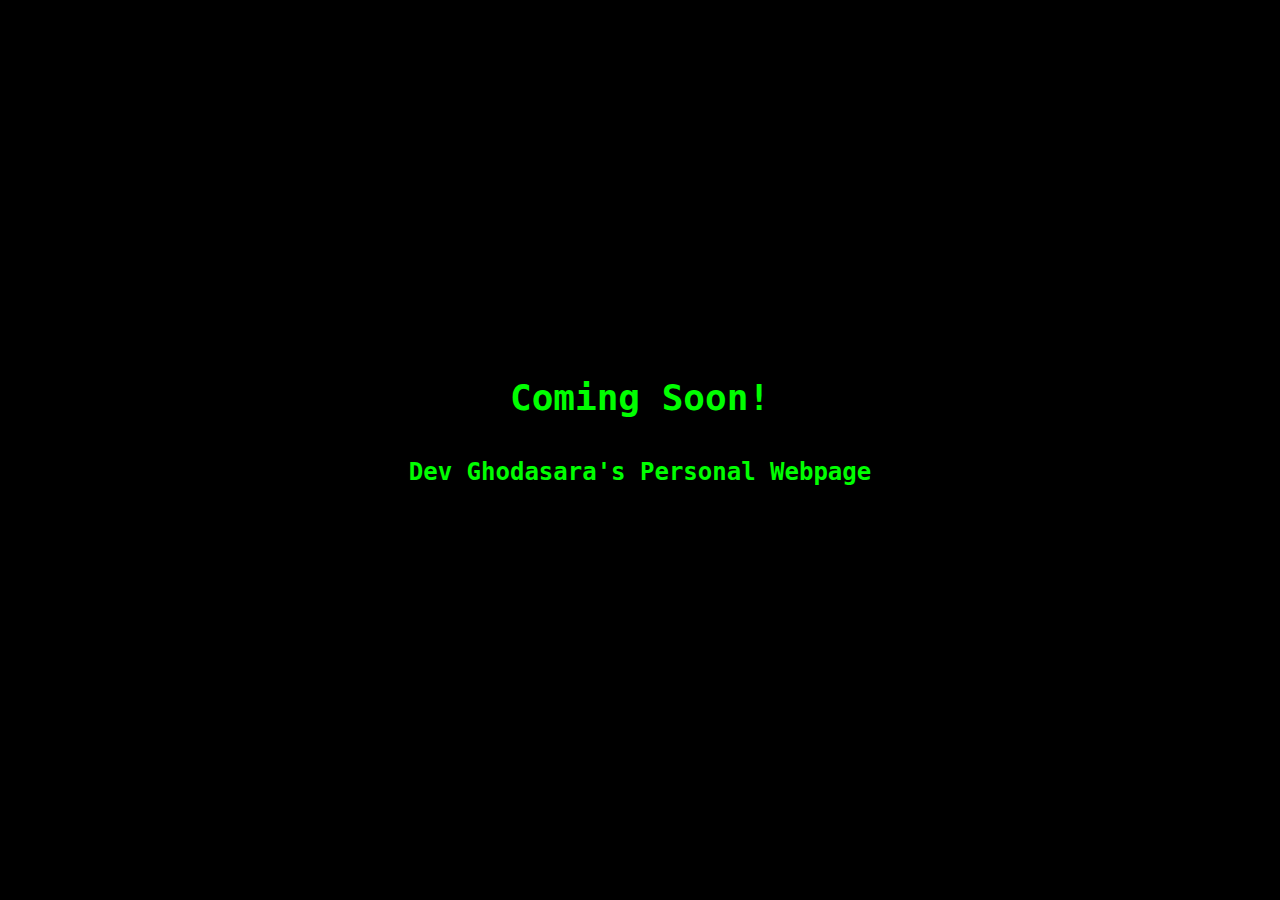
==== index.html @ 0b279d23 "Update index.html" ====
<!DOCTYPE html>
<html>
<head>
  <title>Website Coming Soon!</title>
  <style>
    /* CSS styling */

    /* Center the content vertically and horizontally */
    html, body {
      height: 100%;
      margin: 0;
      display: flex;
      flex-direction: column;
      justify-content: center;
      align-items: center;
      background-color: #000000;
      color: #ffffff;
      font-family: monospace;
    }
    
    /* Style the main heading */
    h1 {
      font-size: 36px;
      margin-bottom: 20px;
      text-align: center;
      color: #00ff00;
    }
    
    /* Style the subheading */
    h2 {
      font-size: 24px;
      margin-bottom: 40px;
      text-align: center;
      color: #00ff00;
    }
    
    /* Style the message */
    .message {
      text-align: center;
      font-size: 18px;
      opacity: 0;
      white-space: nowrap;
      overflow: hidden;
      border-right: 2px solid #ffffff;
      color: #ffffff;
    }
    
    /* Style the thought */
    .thought {
      font-family: 'Arial', sans-serif;
      font-size: 18px;
      font-weight: bold;
    }
    
    /* Style the author */
    .author {
      font-family: 'Arial', sans-serif;
      font-size: 14px;
      color: #999999;
    }
    
    /* Animation keyframes */
    @keyframes typing {
      0% {
        width: 0;
        color: #ffffff;
      }
      50% {
        color: #00ff00;
      }
      100% {
        width: 100%;
        color: #ffffff;
      }
    }

    @keyframes fade-in {
      0% {
        opacity: 0;
      }
      100% {
        opacity: 1;
      }
    }
  </style>
</head>
<body>
  <h1>Coming Soon!</h1>
  <h2>Dev Ghodasara's Personal Webpage</h2>
  <div class="message">
    <!-- The animated message will be displayed here -->
    Website under construction
  </div>

  <script>
    // Typing animation for the message
    const messageElement = document.querySelector('.message');
    const animatedMessage = "Thank you for your patience! My website is under construction.";
    let index = 0;
    let thoughts = [];
    let currentThoughtIndex = 0;

    function animateText() {
      messageElement.textContent = animatedMessage.slice(0, index);
      index++;
      if (index <= animatedMessage.length) {
        setTimeout(animateText, 50);
      } else {
        messageElement.style.borderRight = 'none';
        setTimeout(changeThought, 10000);
      }
    }

    setTimeout(() => {
      messageElement.style.opacity = '1';
      animateText();
    }, 2000);

    // Fetch a new set of thoughts from the API
    function fetchThoughts() {
      fetch('https://type.fit/api/quotes')
        .then(response => response.json())
        .then(data => {
          thoughts = data.map(quote => {
            const author = quote.author || 'Unknown';
            return { text: quote.text, author: author };
          });
          changeThought();
        })
        .catch(error => {
          console.log('Error:', error);
        });
    }

    // Change the displayed thought
    function changeThought() {
      const thoughtElement = document.createElement('p');
      thoughtElement.className = 'thought';
      thoughtElement.textContent = thoughts[currentThoughtIndex].text;

      const authorElement = document.createElement('p');
      authorElement.className = 'author';
      authorElement.textContent = `- ${thoughts[currentThoughtIndex].author}`;

      const quoteHeaderElement = document.createElement('p');
      quoteHeaderElement.textContent = 'Here are some inspirational thoughts:';
      quoteHeaderElement.className = 'quote-header';
      messageElement.innerHTML = ''; // Clear the message content
      messageElement.appendChild(quoteHeaderElement); // Add the quote header
      messageElement.appendChild(thoughtElement); // Add the thought
      messageElement.appendChild(authorElement); // Add the author's name

      thoughtElement.style.animation = 'simple-animation 1s ease-in-out';
      thoughtElement.style.opacity = '1';

      currentThoughtIndex = (currentThoughtIndex + 1) % thoughts.length;
      setTimeout(changeThought, 10000);
    }

    // Fetch initial thoughts
    fetchThoughts();
  </script>
</body>
</html>
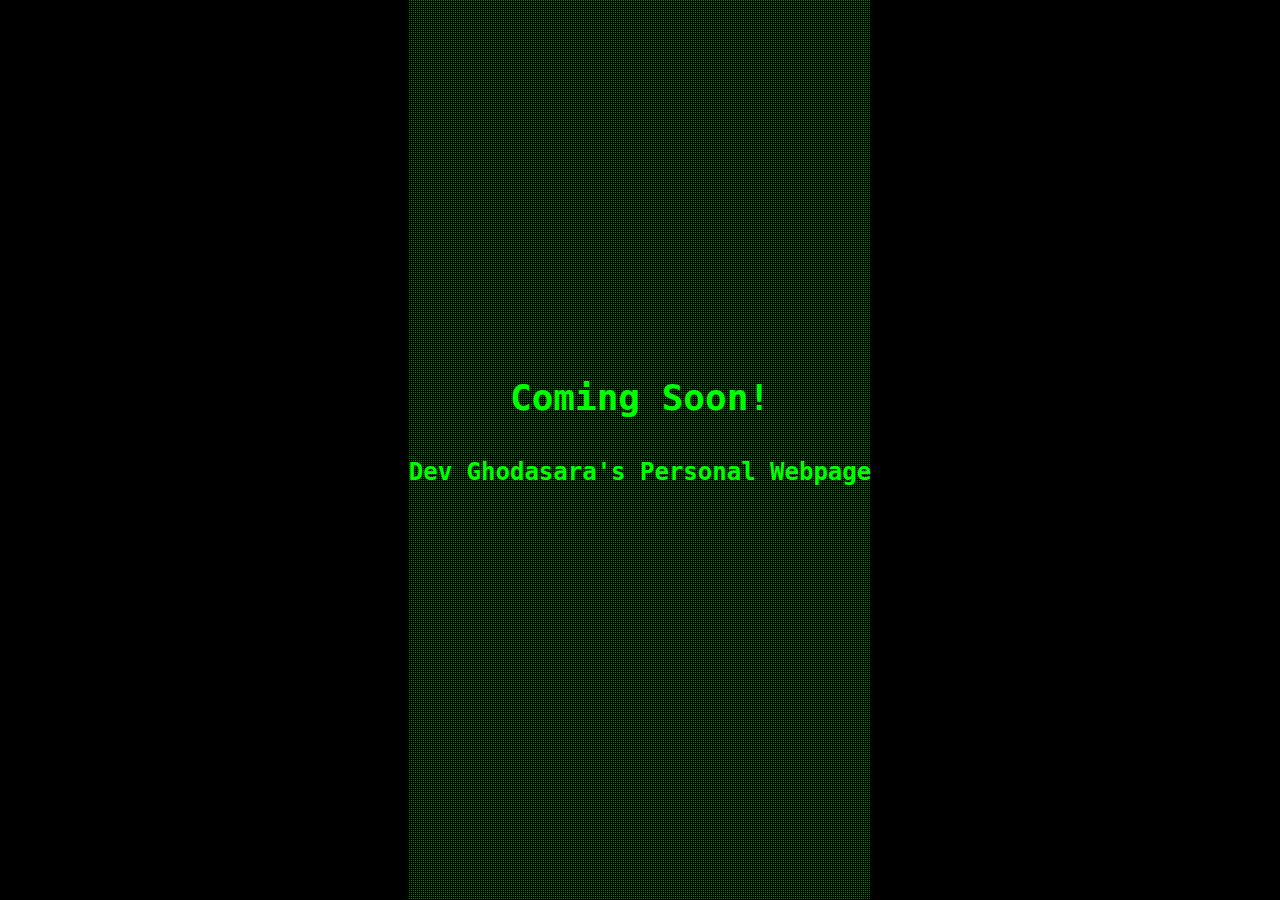
==== commit 1695a75a: "Update index.html" ====
--- a/index.html
+++ b/index.html
@@ -83,6 +83,22 @@
       }
     }
   </style>
+  <style>
+    /* Matrix-themed background */
+    body {
+      background-image: url("data:image/svg+xml;charset=utf-8,<svg xmlns='http://www.w3.org/2000/svg' width='2' height='2'><rect width='1' height='1' fill='green'/><rect x='1' y='1' width='1' height='1' fill='black'/></svg>");
+      animation: matrixAnimation 5s linear infinite;
+    }
+
+    @keyframes matrixAnimation {
+      0% {
+        background-position: 0 0;
+      }
+      100% {
+        background-position: 20px 20px; /* Adjust as needed */
+      }
+    }
+  </style>
 </head>
 <body>
   <h1>Coming Soon!</h1>
@@ -161,5 +177,4 @@
     fetchThoughts();
   </script>
 </body>
-</html>
-
+</html>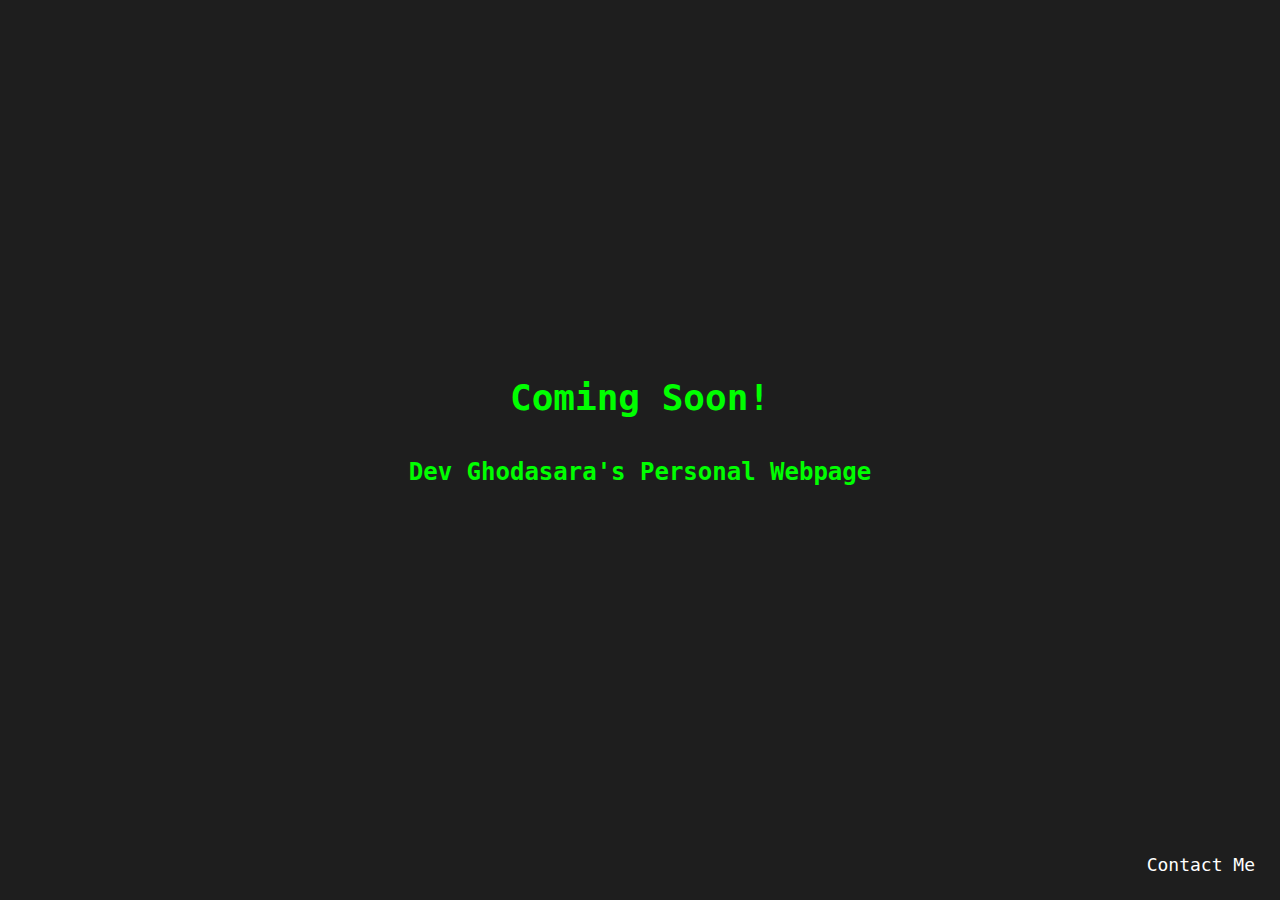
==== commit 8035cb72: "Add files via upload" ====
--- a/index.html
+++ b/index.html
@@ -13,7 +13,7 @@
       flex-direction: column;
       justify-content: center;
       align-items: center;
-      background-color: #000000;
+      background-color: #1e1e1e;
       color: #ffffff;
       font-family: monospace;
     }
@@ -58,6 +58,25 @@
       font-size: 14px;
       color: #999999;
     }
+
+    .contact {
+      position: absolute;
+      right: 25px;
+      bottom: 25px;
+      text-align: right;
+      font-size: 18px;
+    }
+
+    .contact a{;
+        display: inline-block;
+        color: #ffffff;
+        text-decoration: none;
+    }
+        
+    .contact a:hover{
+        color: #00ff00;
+        transform: scale(1.1);
+    }    
     
     /* Animation keyframes */
     @keyframes typing {
@@ -80,22 +99,6 @@
       }
       100% {
         opacity: 1;
-      }
-    }
-  </style>
-  <style>
-    /* Matrix-themed background */
-    body {
-      background-image: url("data:image/svg+xml;charset=utf-8,<svg xmlns='http://www.w3.org/2000/svg' width='2' height='2'><rect width='1' height='1' fill='green'/><rect x='1' y='1' width='1' height='1' fill='black'/></svg>");
-      animation: matrixAnimation 5s linear infinite;
-    }
-
-    @keyframes matrixAnimation {
-      0% {
-        background-position: 0 0;
-      }
-      100% {
-        background-position: 20px 20px; /* Adjust as needed */
       }
     }
   </style>
@@ -176,5 +179,9 @@
     // Fetch initial thoughts
     fetchThoughts();
   </script>
+  <div class="contact">
+      <a href="contact.html">Contact Me</a>
+  </div>
 </body>
-</html>+</html>
+
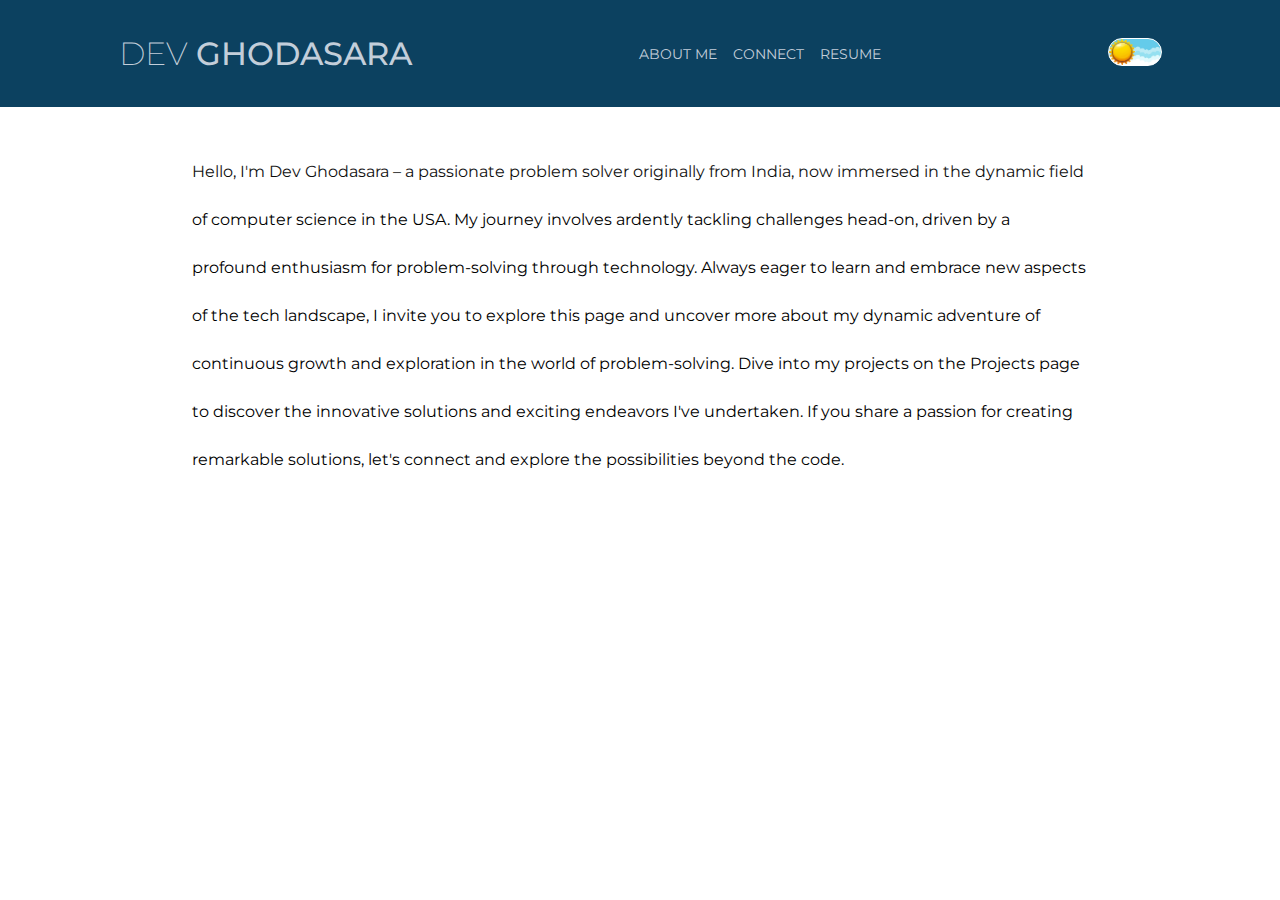
==== commit 77e3ef01: "first commit" ====
--- a/index.html
+++ b/index.html
@@ -1,187 +1,34 @@
 <!DOCTYPE html>
-<html>
+<html lang="en">
 <head>
-  <title>Website Coming Soon!</title>
-  <style>
-    /* CSS styling */
-
-    /* Center the content vertically and horizontally */
-    html, body {
-      height: 100%;
-      margin: 0;
-      display: flex;
-      flex-direction: column;
-      justify-content: center;
-      align-items: center;
-      background-color: #1e1e1e;
-      color: #ffffff;
-      font-family: monospace;
-    }
-    
-    /* Style the main heading */
-    h1 {
-      font-size: 36px;
-      margin-bottom: 20px;
-      text-align: center;
-      color: #00ff00;
-    }
-    
-    /* Style the subheading */
-    h2 {
-      font-size: 24px;
-      margin-bottom: 40px;
-      text-align: center;
-      color: #00ff00;
-    }
-    
-    /* Style the message */
-    .message {
-      text-align: center;
-      font-size: 18px;
-      opacity: 0;
-      white-space: nowrap;
-      overflow: hidden;
-      border-right: 2px solid #ffffff;
-      color: #ffffff;
-    }
-    
-    /* Style the thought */
-    .thought {
-      font-family: 'Arial', sans-serif;
-      font-size: 18px;
-      font-weight: bold;
-    }
-    
-    /* Style the author */
-    .author {
-      font-family: 'Arial', sans-serif;
-      font-size: 14px;
-      color: #999999;
-    }
-
-    .contact {
-      position: absolute;
-      right: 25px;
-      bottom: 25px;
-      text-align: right;
-      font-size: 18px;
-    }
-
-    .contact a{;
-        display: inline-block;
-        color: #ffffff;
-        text-decoration: none;
-    }
-        
-    .contact a:hover{
-        color: #00ff00;
-        transform: scale(1.1);
-    }    
-    
-    /* Animation keyframes */
-    @keyframes typing {
-      0% {
-        width: 0;
-        color: #ffffff;
-      }
-      50% {
-        color: #00ff00;
-      }
-      100% {
-        width: 100%;
-        color: #ffffff;
-      }
-    }
-
-    @keyframes fade-in {
-      0% {
-        opacity: 0;
-      }
-      100% {
-        opacity: 1;
-      }
-    }
-  </style>
+    <meta charset="UTF-8">
+    <meta name="viewport" content="width=device-width, initial-scale=1.0">
+    <link rel="stylesheet" href="styles.css">
+    <title>Dev Ghodasara</title>
 </head>
 <body>
-  <h1>Coming Soon!</h1>
-  <h2>Dev Ghodasara's Personal Webpage</h2>
-  <div class="message">
-    <!-- The animated message will be displayed here -->
-    Website under construction
-  </div>
-
-  <script>
-    // Typing animation for the message
-    const messageElement = document.querySelector('.message');
-    const animatedMessage = "Thank you for your patience! My website is under construction.";
-    let index = 0;
-    let thoughts = [];
-    let currentThoughtIndex = 0;
-
-    function animateText() {
-      messageElement.textContent = animatedMessage.slice(0, index);
-      index++;
-      if (index <= animatedMessage.length) {
-        setTimeout(animateText, 50);
-      } else {
-        messageElement.style.borderRight = 'none';
-        setTimeout(changeThought, 10000);
-      }
-    }
-
-    setTimeout(() => {
-      messageElement.style.opacity = '1';
-      animateText();
-    }, 2000);
-
-    // Fetch a new set of thoughts from the API
-    function fetchThoughts() {
-      fetch('https://type.fit/api/quotes')
-        .then(response => response.json())
-        .then(data => {
-          thoughts = data.map(quote => {
-            const author = quote.author || 'Unknown';
-            return { text: quote.text, author: author };
-          });
-          changeThought();
-        })
-        .catch(error => {
-          console.log('Error:', error);
-        });
-    }
-
-    // Change the displayed thought
-    function changeThought() {
-      const thoughtElement = document.createElement('p');
-      thoughtElement.className = 'thought';
-      thoughtElement.textContent = thoughts[currentThoughtIndex].text;
-
-      const authorElement = document.createElement('p');
-      authorElement.className = 'author';
-      authorElement.textContent = `- ${thoughts[currentThoughtIndex].author}`;
-
-      const quoteHeaderElement = document.createElement('p');
-      quoteHeaderElement.textContent = 'Here are some inspirational thoughts:';
-      quoteHeaderElement.className = 'quote-header';
-      messageElement.innerHTML = ''; // Clear the message content
-      messageElement.appendChild(quoteHeaderElement); // Add the quote header
-      messageElement.appendChild(thoughtElement); // Add the thought
-      messageElement.appendChild(authorElement); // Add the author's name
-
-      thoughtElement.style.animation = 'simple-animation 1s ease-in-out';
-      thoughtElement.style.opacity = '1';
-
-      currentThoughtIndex = (currentThoughtIndex + 1) % thoughts.length;
-      setTimeout(changeThought, 10000);
-    }
-
-    // Fetch initial thoughts
-    fetchThoughts();
-  </script>
-  <div class="contact">
-      <a href="contact.html">Contact Me</a>
-  </div>
+    <header>
+         <a href="index.html" id="website-name">
+            <h1><span style="font-weight: 200">DEV </span><span style="font-weight: 500">GHODASARA</span></h1>
+        </a>
+        <button class="toggle-menu" onclick="displayMenu()" aria-label="Menu">&#9776;</button>
+        <nav class="sections">
+            <ul>
+                <li><a href="index.html">About me</a></li>
+                <li><a href="connect.html">Connect</a></li>
+                <li><a href="resume.html">Resume</a><li>
+            </ul>
+        </nav>
+        <div class="theme-toggle">
+            <input type="checkbox" id="themeSwitch" aria-lable="Toggle Theme">
+            <label for="themeSwitch" class="toggle-label">
+                <span class="toggle-handle"></span>
+            </label>
+        </div>
+    </header>
+    <main>
+        <p id="my-intro" > Hello, I'm Dev Ghodasara – a passionate problem solver originally from India, now immersed in the dynamic field of computer science in the USA. My journey involves ardently tackling challenges head-on, driven by a profound enthusiasm for problem-solving through technology. Always eager to learn and embrace new aspects of the tech landscape, I invite you to explore this page and uncover more about my dynamic adventure of continuous growth and exploration in the world of problem-solving. Dive into my projects on the Projects page to discover the innovative solutions and exciting endeavors I've undertaken. If you share a passion for creating remarkable solutions, let's connect and explore the possibilities beyond the code.</p>
+    </main>
+    <script src="script.js"></script>
 </body>
 </html>
-
--- a/styles.css
+++ b/styles.css
@@ -0,0 +1,185 @@
+@import url('https://fonts.googleapis.com/css2?family=Montserrat:ital,wght@0,100;0,200;0,300;0,400;0,500;0,600;0,700;0,800;0,900;1,100;1,200;1,300;1,400;1,500;1,600;1,700;1,800;1,900&display=swap');
+
+body {
+    background-color: white;
+    color: black;
+    transition: background-color 0.5s, color 0.5s;
+    font-family: Montserrat;
+    margin: 0;
+    padding: 0;
+
+}
+/*#0C4160, #C3CEDA, #071330, #738FA7*/
+body.dark-mode {
+    background-color: #071330;
+    color: #738FA7;
+}
+
+header {
+    position: sticky;
+    top: 0;
+    padding: 1vw 1vh 1vw 1vh;
+    display: flex;
+    flex-wrap: wrap;
+    justify-content: space-around;
+    font-family: Montserrat;
+    align-items: center;
+    background-color: #0C4160;
+    color: #C3CEDA;
+    box-shadow: 0px 25px 40px 10px white;
+}
+
+.dark-mode header {
+    box-shadow:  0px 25px 40px 10px #071330;
+}
+
+@media screen and (min-width: 701px) {
+    .toggle-menu {
+        display: none;
+    }
+}
+
+@media screen and (max-width: 700px) {
+    .sections {
+        display: none;
+    }
+
+    .sections.show {
+        display: block;
+    }
+
+    .theme-toggle {
+        display: none;
+    }
+
+    .theme-toggle.show{
+        display: flex;
+        align-items: center;
+    }
+
+    .toggle-menu {
+        border: 2px;
+        background-color: inherit;
+        color: inherit;
+        font-size: 30px;
+    }
+
+}
+
+#website-name {
+    text-decoration: none;
+    color: inherit;
+}
+
+.sections ul {
+    list-style-type: none;
+    margin: 0;
+    padding: 0;
+}
+
+.sections li {
+    float: left;
+}
+
+.sections a {
+    display: block;
+    padding: 8px;
+    text-decoration: none;
+    font-size: 14px;
+    color: inherit;
+    text-transform: uppercase;
+    position: relative;
+}
+
+.sections a::after {
+    content: '';
+    position: absolute;
+    bottom: 0px;
+    left: 50%; /* Start the underline from the middle */
+    width: 0; /* Initially, the underline has no width */
+    height: 1px; /* Height of the underline */
+    background-color:#C3CEDA ; /* Color of the underline */
+    transition: width 0.3s ease, left 0.3s ease; /* Transition for width and left properties */
+}
+
+.sections a:hover::after {
+    width: 100%; 
+    left: 0; 
+}
+
+.theme-toggle input {
+    display: none;
+}
+
+.toggle-label {
+    display: block;
+    position: relative;
+    cursor: pointer;
+}
+
+.toggle-handle {
+
+    display: inline-block;
+    height: 26px;
+    width: 52px;
+    background-image: url("Images/day sky.jpeg");
+    background-size: cover;
+    transition: 0.4s;
+    border-radius: 34px;
+    border: 1px solid white;
+}
+
+.toggle-handle::before {
+   
+    position: absolute;
+    content: "";
+    height: 26px;
+    width: 26px;
+    margin: auto;
+    background-image: url("Images/sun.png");
+    background-size: cover;
+    transition: 0.4s;
+    border-radius: 50%;
+}
+
+.theme-toggle input:checked + .toggle-label .toggle-handle {
+    background-image: url("Images/night sky.jpeg");
+}
+
+.theme-toggle input:checked + .toggle-label .toggle-handle:before {
+    background-image: url("Images/moon.png");
+    transform: translateX(26px);
+}
+
+#my-intro {
+    padding: 25px 15vw 25px 15vw;
+    line-height: 3;
+}
+
+
+.pdf-container {
+    width: 100%;
+    height: 100vh;
+}
+
+.download-resume-button {
+    position: absolute;
+    bottom: 40px;
+    right: 40px;
+    display: inline-block;
+    padding: 10px;
+    background-color: #ffffff;
+    border-radius: 100px;
+    border: none;
+    cursor: pointer;
+    transition: background-size 0.3s;
+}
+
+.download-resume-button img {
+    width: 40px;
+    height: 40px;
+}
+
+.download-resume-button:hover {
+    background-color: #D3D3D3;
+}
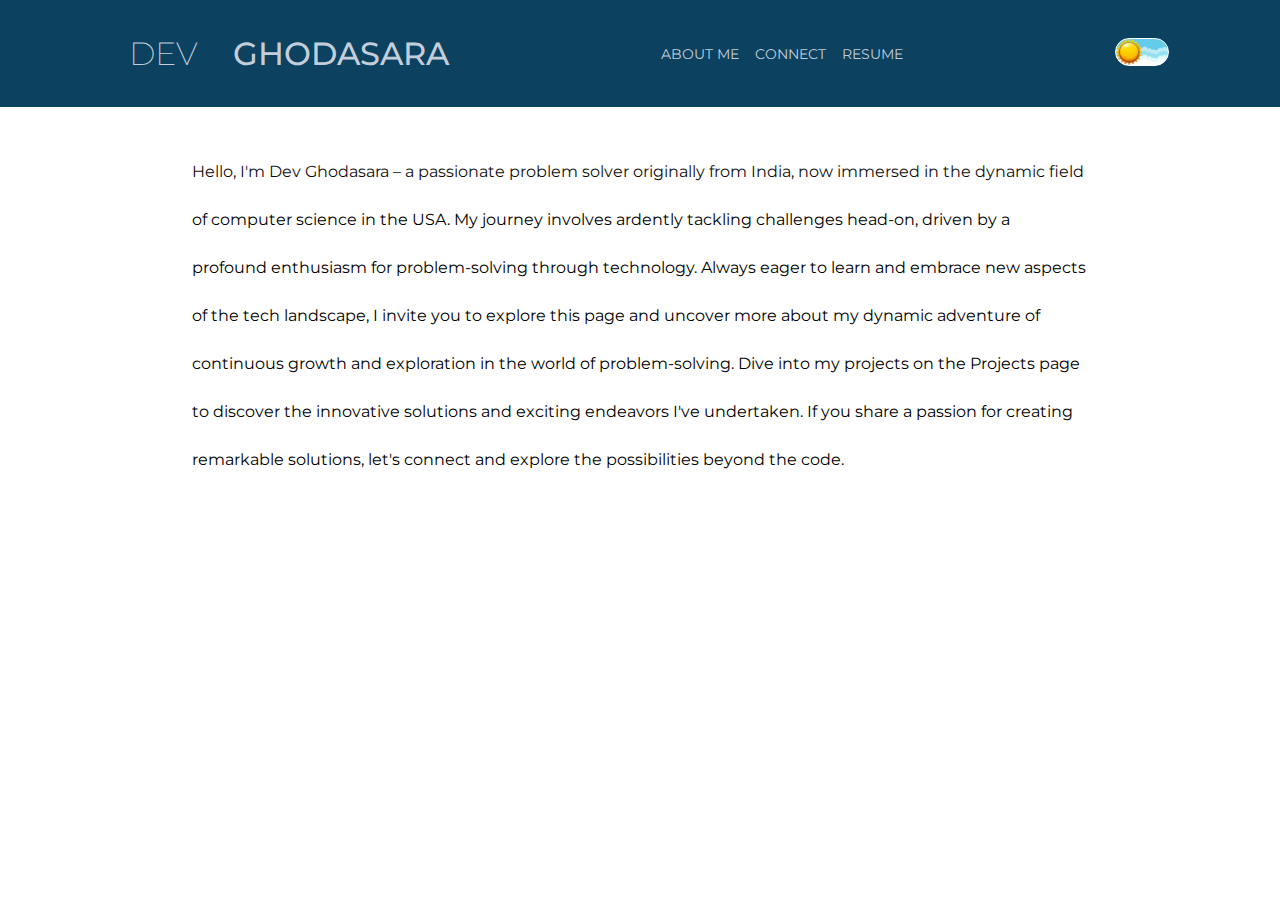
==== commit 84ebd5c4: "added animation for name" ====
--- a/index.html
+++ b/index.html
@@ -8,13 +8,18 @@
 </head>
 <body>
     <header>
-         <a href="index.html" id="website-name">
-            <h1><span style="font-weight: 200">DEV </span><span style="font-weight: 500">GHODASARA</span></h1>
+        <a href="https://www.ghodasara.dev" id="website-name">
+            <h1>
+                <span class="animate-dev" style="font-weight: 200">
+                    <span class="alternate-text">&lt;</span><span class="original-text">DEV</span><span class="alternate-text">/&gt;</span>
+                </span>
+                <span style="font-weight: 500">GHODASARA</span>
+            </h1>
         </a>
         <button class="toggle-menu" onclick="displayMenu()" aria-label="Menu">&#9776;</button>
         <nav class="sections">
             <ul>
-                <li><a href="index.html">About me</a></li>
+                <li><a href="https://www.ghodasara.dev">About me</a></li>
                 <li><a href="connect.html">Connect</a></li>
                 <li><a href="resume.html">Resume</a><li>
             </ul>
--- a/styles.css
+++ b/styles.css
@@ -40,6 +40,10 @@
 }
 
 @media screen and (max-width: 700px) {
+    #website-name{
+        font-size: 12px;
+    }
+
     .sections {
         display: none;
     }
@@ -69,6 +73,70 @@
 #website-name {
     text-decoration: none;
     color: inherit;
+}
+
+.animate-dev {
+    animation: fade-in 2s infinite;
+}
+
+.alternate-text{
+    visibility: hidden;
+}
+
+.alternate .original-text {
+    color: red;
+    text-transform: lowercase;
+    letter-spacing: 0.1170em;
+}
+
+.alternate .alternate-text {
+    visibility: visible;
+}
+
+@keyframes fade-in {
+    0% {
+        opacity: 1;
+        text-shadow: 0 0 0;
+    }
+    80% {
+        opacity: 1;
+        text-shadow: 0 0 0;   
+    }
+    85% {
+        opacity: 0.25;
+        text-shadow: 4px 4px 1px rgba(0, 247, 255, 0.5);
+        transform: matrix(1, 0, 0, 1, 0, 0);
+    }
+    90% {
+        opacity: 0.5;
+        text-shadow: 2px -2px 1px rgba(0, 255, 26, 0.5);
+        transform: matrix(1, 0, 0.5, 1, 0, 0);
+    }
+    95% {
+        opacity: 0.75;
+        text-shadow: -4px -4px 1px rgba(255, 255, 0, 0.5);
+        transform: matrix(1, 0, -0.5, 1, 0, 0);
+    }
+    100% {
+        opacity: 0;
+        text-shadow: 0 0 0;
+    }  
+}
+
+
+#my-intro {
+    animation: fade-in-left 1.5s;
+}
+
+@keyframes fade-in-left {
+    from{
+            opacity: 0; 
+            transform: translateX(-50px);
+    }
+    to{
+            opacity: 1;
+            transform: translateX(0px);
+    }
 }
 
 .sections ul {
@@ -160,10 +228,11 @@
 .pdf-container {
     width: 100%;
     height: 100vh;
+    background-color: white;
 }
 
 .download-resume-button {
-    position: absolute;
+    position: fixed;
     bottom: 40px;
     right: 40px;
     display: inline-block;
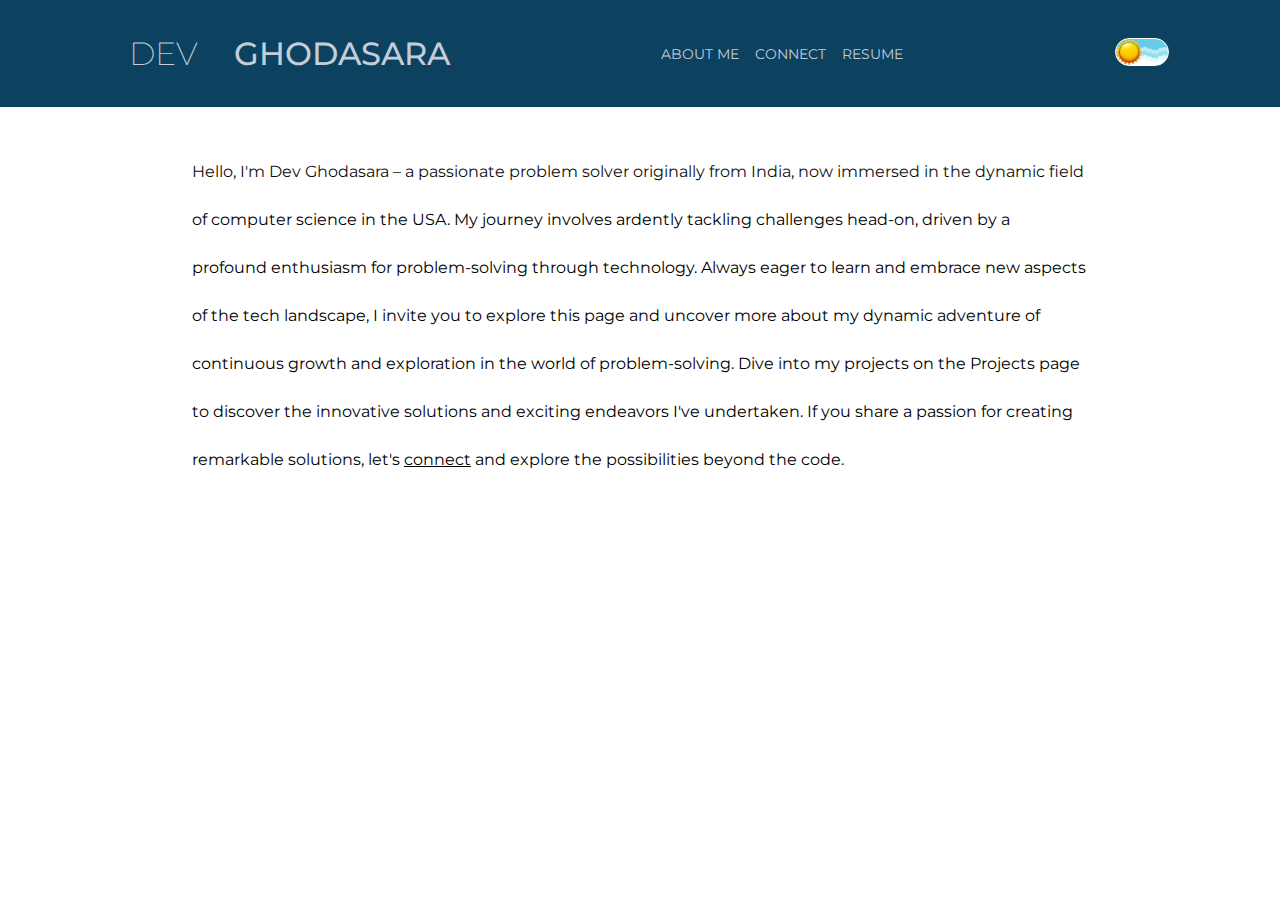
==== commit 28d12b93: "Redesigned connect page" ====
--- a/index.html
+++ b/index.html
@@ -32,7 +32,11 @@
         </div>
     </header>
     <main>
-        <p id="my-intro" > Hello, I'm Dev Ghodasara – a passionate problem solver originally from India, now immersed in the dynamic field of computer science in the USA. My journey involves ardently tackling challenges head-on, driven by a profound enthusiasm for problem-solving through technology. Always eager to learn and embrace new aspects of the tech landscape, I invite you to explore this page and uncover more about my dynamic adventure of continuous growth and exploration in the world of problem-solving. Dive into my projects on the Projects page to discover the innovative solutions and exciting endeavors I've undertaken. If you share a passion for creating remarkable solutions, let's connect and explore the possibilities beyond the code.</p>
+        <p id="my-intro" > Hello, I'm Dev Ghodasara – a passionate problem solver originally from India, now immersed in the dynamic field of computer science in the USA. 
+            My journey involves ardently tackling challenges head-on, driven by a profound enthusiasm for problem-solving through technology. 
+            Always eager to learn and embrace new aspects of the tech landscape, I invite you to explore this page and uncover more about my dynamic adventure of continuous growth and exploration in the world of problem-solving. 
+            Dive into my projects on the Projects page to discover the innovative solutions and exciting endeavors I've undertaken. 
+            If you share a passion for creating remarkable solutions, let's <a href="connect.html" style="color: inherit;">connect</a> and explore the possibilities beyond the code.</p>
     </main>
     <script src="script.js"></script>
 </body>
--- a/styles.css
+++ b/styles.css
@@ -76,6 +76,7 @@
 }
 
 .animate-dev {
+    display: inline-block;
     animation: fade-in 2s infinite;
 }
 
@@ -86,7 +87,7 @@
 .alternate .original-text {
     color: red;
     text-transform: lowercase;
-    letter-spacing: 0.1170em;
+    letter-spacing: 0.1169em;
 }
 
 .alternate .alternate-text {
@@ -100,22 +101,23 @@
     }
     80% {
         opacity: 1;
-        text-shadow: 0 0 0;   
+        text-shadow: 0 0 0;
+        transform: matrix(1, 0, 0, 1, 0, 0);   
     }
     85% {
         opacity: 0.25;
         text-shadow: 4px 4px 1px rgba(0, 247, 255, 0.5);
-        transform: matrix(1, 0, 0, 1, 0, 0);
+        transform: matrix(1, 0, -1.5, 1, 0, 0);
     }
     90% {
         opacity: 0.5;
         text-shadow: 2px -2px 1px rgba(0, 255, 26, 0.5);
-        transform: matrix(1, 0, 0.5, 1, 0, 0);
+        transform: matrix(1, 0, 1.5, 1, 0, 0);
     }
     95% {
         opacity: 0.75;
         text-shadow: -4px -4px 1px rgba(255, 255, 0, 0.5);
-        transform: matrix(1, 0, -0.5, 1, 0, 0);
+        transform: matrix(1, 0, -1.5, 1, 0, 0);
     }
     100% {
         opacity: 0;
@@ -252,3 +254,90 @@
 .download-resume-button:hover {
     background-color: #D3D3D3;
 }
+
+.connect-container {
+    padding: 25px 5vw 25px 5vw;
+    text-align: center;
+}
+
+.social-media-buttons {
+    display: flex;
+    justify-content: center;
+    align-items: center;
+    gap: 1em;
+}
+
+.form-container{
+    display: flex;
+    align-items: center;
+    justify-content: center;
+}
+
+#contact-form {
+    border: 2px solid black;
+    border-radius: 5px;
+    padding: 1rem;
+    display: inline-flex;
+    flex-direction: column;
+    align-items: center;
+    justify-content: center;
+    width: 100%;
+}
+
+.dark-mode #contact-form {
+    border: 2px solid white;
+    border-radius: 5px;
+    padding: 1rem;
+    display: inline-flex;
+    flex-direction: column;
+    align-items: center;
+    justify-content: center;
+}
+
+#contact-form input, #contact-form textarea {
+    font-family: inherit;
+    text-align: center;
+    border-radius: 5px;
+    border: 1px solid;
+    color: #0C4160;
+}
+
+.dark-mode #contact-form input,.dark-mode #contact-form textarea {
+    font-family: inherit;
+    text-align: center;
+    border-radius: 5px;
+    color: #C3CEDA;
+    background-color: #0C4160;
+    border: 1px solid #738FA7;
+}
+
+.form-buttons {
+    font-family: inherit;
+    border: 1px solid #0C4160;
+    border-radius: 5px;
+    background-color: #738FA7;
+    color: white;
+}
+
+.dark-mode .form-buttons {
+    font-family: inherit;
+    border: 1px solid white;
+    border-radius: 5px;
+    background-color:#738FA7;
+    color: #071330;
+}
+
+.form-container input[type="text"][name="subject"] {
+    width: 80%;
+}
+
+.form-container textarea[name="message"] {
+    width: 80%;
+    height: auto;
+    resize: none; /* Disable user resizing */
+    overflow: hidden; /* Hide vertical scrollbar */
+}
+
+#form-status {
+    font-size: .75em;
+}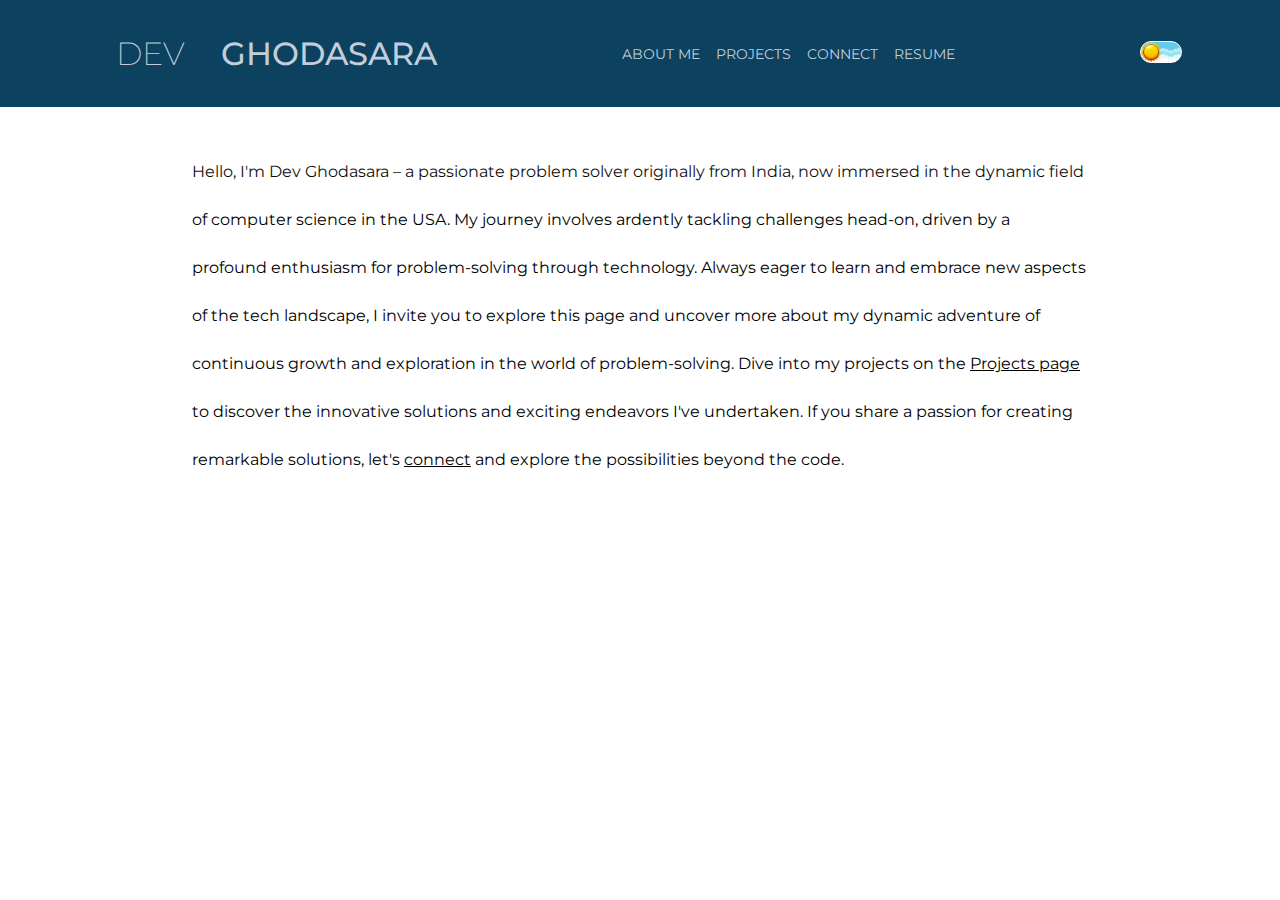
==== commit 290c0344: "Added projects page" ====
--- a/index.html
+++ b/index.html
@@ -20,6 +20,7 @@
         <nav class="sections">
             <ul>
                 <li><a href="https://www.ghodasara.dev">About me</a></li>
+                <li><a href="projects.html">Projects</a></li>
                 <li><a href="connect.html">Connect</a></li>
                 <li><a href="resume.html">Resume</a><li>
             </ul>
@@ -35,7 +36,7 @@
         <p id="my-intro" > Hello, I'm Dev Ghodasara – a passionate problem solver originally from India, now immersed in the dynamic field of computer science in the USA. 
             My journey involves ardently tackling challenges head-on, driven by a profound enthusiasm for problem-solving through technology. 
             Always eager to learn and embrace new aspects of the tech landscape, I invite you to explore this page and uncover more about my dynamic adventure of continuous growth and exploration in the world of problem-solving. 
-            Dive into my projects on the Projects page to discover the innovative solutions and exciting endeavors I've undertaken. 
+            Dive into my projects on the <a href="projects.html" style="color: inherit;">Projects page</a> to discover the innovative solutions and exciting endeavors I've undertaken. 
             If you share a passion for creating remarkable solutions, let's <a href="connect.html" style="color: inherit;">connect</a> and explore the possibilities beyond the code.</p>
     </main>
     <script src="script.js"></script>
--- a/styles.css
+++ b/styles.css
@@ -7,7 +7,10 @@
     font-family: Montserrat;
     margin: 0;
     padding: 0;
-
+    display: flex;
+    flex-direction: column;
+    min-height: 100vh;
+    max-height: 100vh;
 }
 /*#0C4160, #C3CEDA, #071330, #738FA7*/
 body.dark-mode {
@@ -27,6 +30,7 @@
     background-color: #0C4160;
     color: #C3CEDA;
     box-shadow: 0px 25px 40px 10px white;
+    flex: 0 0 auto;
 }
 
 .dark-mode header {
@@ -87,7 +91,7 @@
 .alternate .original-text {
     color: red;
     text-transform: lowercase;
-    letter-spacing: 0.1169em;
+    letter-spacing: 0.11695em;
 }
 
 .alternate .alternate-text {
@@ -123,22 +127,6 @@
         opacity: 0;
         text-shadow: 0 0 0;
     }  
-}
-
-
-#my-intro {
-    animation: fade-in-left 1.5s;
-}
-
-@keyframes fade-in-left {
-    from{
-            opacity: 0; 
-            transform: translateX(-50px);
-    }
-    to{
-            opacity: 1;
-            transform: translateX(0px);
-    }
 }
 
 .sections ul {
@@ -190,8 +178,8 @@
 .toggle-handle {
 
     display: inline-block;
-    height: 26px;
-    width: 52px;
+    height: 20px;
+    width: 40px;
     background-image: url("Images/day sky.jpeg");
     background-size: cover;
     transition: 0.4s;
@@ -203,8 +191,8 @@
    
     position: absolute;
     content: "";
-    height: 26px;
-    width: 26px;
+    height: 20px;
+    width: 20px;
     margin: auto;
     background-image: url("Images/sun.png");
     background-size: cover;
@@ -218,14 +206,47 @@
 
 .theme-toggle input:checked + .toggle-label .toggle-handle:before {
     background-image: url("Images/moon.png");
-    transform: translateX(26px);
+    transform: translateX(20px);
 }
 
 #my-intro {
+    animation: fade-in-left 1.5s;
     padding: 25px 15vw 25px 15vw;
     line-height: 3;
 }
 
+@keyframes fade-in-left {
+    from{
+            opacity: 0; 
+            transform: translateX(-50px);
+    }
+    to{
+            opacity: 1;
+            transform: translateX(0px);
+    }
+}
+
+@keyframes fade-in-up {
+    from{
+            opacity: 0; 
+            transform: translateY(15px);
+    }
+    to{
+            opacity: 1;
+            transform: translateY(0px);
+    }
+}
+
+@keyframes fade-in-smooth {
+    from{
+            opacity: 0; 
+            transform: scale(1.1);
+    }
+    to{
+            opacity: 1;
+            transform: scale(1);
+    }
+}
 
 .pdf-container {
     width: 100%;
@@ -256,6 +277,7 @@
 }
 
 .connect-container {
+    flex: 1 1 auto;
     padding: 25px 5vw 25px 5vw;
     text-align: center;
 }
@@ -271,6 +293,10 @@
     display: flex;
     align-items: center;
     justify-content: center;
+}
+
+.dark-mode #gh-logo {
+    filter: invert(1);
 }
 
 #contact-form {
@@ -340,4 +366,56 @@
 
 #form-status {
     font-size: .75em;
-}+}
+
+#projects {
+    flex: 1 1 auto;
+    overflow-y: auto;
+    scroll-snap-type: y mandatory; 
+}
+  
+.project-container {
+    height: 100vh;
+    padding: 10%;
+    scroll-snap-align: start; 
+    scroll-margin-top: 20px;
+}
+
+.project-name {
+    opacity: 0;
+    font-size: 1.5em;
+    font-weight: 600;
+}
+
+.project-description {
+    opacity: 0;
+    font-size: 1em;
+}
+
+.tech-stack-container {
+    display: flex;
+    flex-wrap: wrap;
+    align-items: center;
+    gap: .75em;
+    font-size: .85em;
+}
+
+.tech-stack {
+    opacity: 0;
+}
+
+.tech {
+    opacity: 0;
+    background-color: #00000025;
+    border-radius: 5px;
+    padding: .5em;
+    font-size: 0.5em;
+}
+
+.dark-mode .tech {
+    opacity: 0;
+    background-color: #ffffff25;
+    border-radius: 5px;
+    padding: .5em;
+    font-size: 0.5em;
+}
